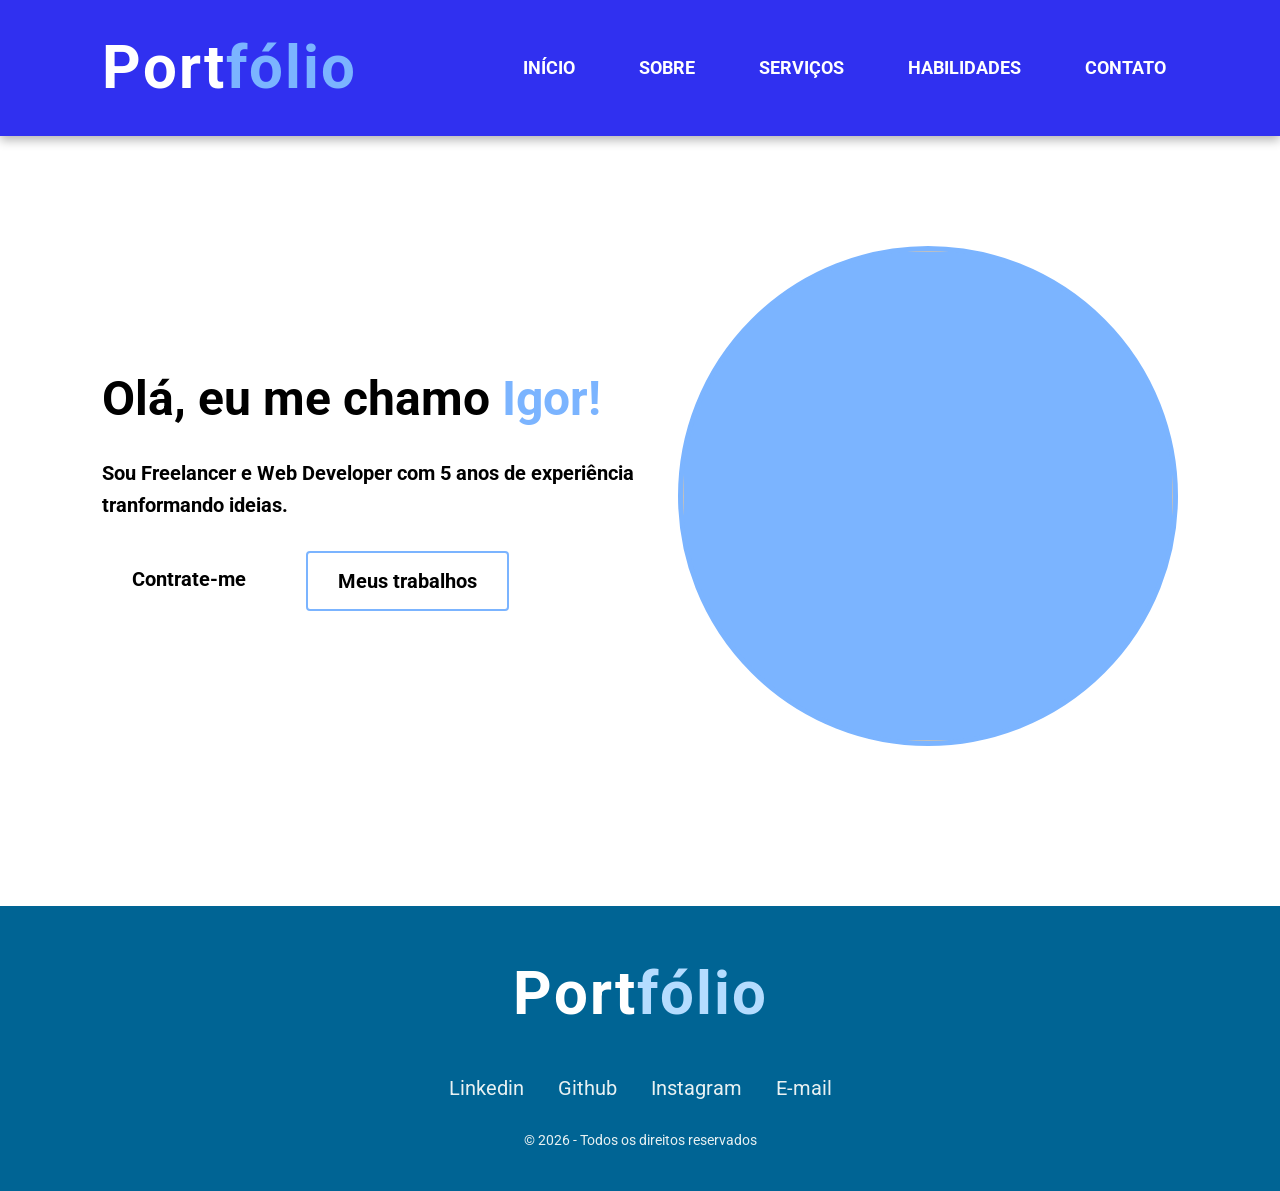
==== index.html @ de59b561 "Commit dia 19/05" ====
<!DOCTYPE html>
<html lang="en">
<head>
    <meta charset="UTF-8">
    <meta name="viewport" content="width=device-width, initial-scale=1.0">
    <title>Igor | Portfólio</title>
     <link rel="stylesheet" href="css/style.css">

    <link rel="preconnect" href="https://fonts.googleapis.com">
    <link rel="preconnect" href="https://fonts.gstatic.com" crossorigin>
    <link href="https://fonts.googleapis.com/css2?family=Roboto:ital,wght@0,100..900;1,100..900&display=swap" rel="stylesheet">
</head>
<body>

    <!-- Cabeçalho com logotipo e navegação -->
     <header>
        <div class="logotipo">Port<span>fólio</span></div> <!-- Logotipo do site -->
        <nav>
            <ul>
                <li><a href="#">Início</a></li> <!-- Link para o tipo de página-->
                <li><a href="#">Sobre</a></li> <!-- Link para a seção sobre-->
                <li><a href="#">Serviços</a></li> <!-- Link para a seção serviços-->
                <li><a href="#">Habilidades</a></li> <!-- Link para a seção skills-->
                <li><a href="#">Contato</a></li> <!-- Link para o formulário de contato-->
            </ul>
        </nav>
     </header>

     <!-- Seção principal da apresentação -->
      <main class="secao-principal">
        <div class="texto-apresentacao">
            <h1>Olá, eu me chamo <span>Igor!</span></h1> <!-- Nome em destaque -->
            <p>Sou Freelancer e Web Developer com 5 anos de experiência tranformando ideias.</p>

            <div class="grupo-botoes">
                <a href="#" class="botao botao-contratar">Contrate-me</a> <!-- Botão de a -->
                <a href="#" class="botao botao-trabalhos">Meus trabalhos</a> <!-- Botão de-->
            </div>
        </div>

        <!-- Área da Imagem de Perfil -->
         <div class="area-imagem">
            <div class="moldura-circular">
                <!-- Imagem de exemplo -->
                 <img src="https://avatars.githubusercontent.com/u/244794971?s=400&u=372a546616df4017fc7b841c891d7dceceb044c5&v=4">
            </div>
         </div>
      </main>

      <!-- Rodapé do Site -->
       <footer>
        <div class="conteudo-rodape">
            <div class="logotipo">Port<span>fólio</span></div> <!-- Repetição da logo no -->
            <div class="navegacao-rodape">
                <a href="#">Linkedin</a> <!-- Link social -->
                <a href="#">Github</a> <!-- Link social -->
                <a href="#">Instagram</a> <!-- Link social -->
                <a href="#">E-mail</a> <!-- Link social -->
            </div> 
        </div>
        <p class="direitos-autorais">&copy; 2026 - Todos os direitos reservados</p>
       </footer>
</body>
</html>
---- css/style.css ----
* {
    margin: 0;
    padding: 0;
    box-sizing: border-box;
    font-family: 'Roboto', Tahoma, Geneva, Verdana, sans-serif;
}

body {
    background-color: rgb(255, 255, 255);
    color: rgb(0, 0, 0);
    line-height: 1.6;
}

header {
    color: rgb(139, 148, 156);
    display: flex;
    justify-content: space-between;
    align-items: center;
    padding: 20px 8%;
    background-color: rgb(48, 48, 240);
    box-shadow: 0 4px 10px rgba(0, 0, 0, 0.3);
    position: sticky;
    top: 0;
    z-index: 1000;
}

.logotipo {
    font-size: 60px;
    font-weight: bold;
    color: white;
    letter-spacing: 2px;
}

.logotipo span {
    color: rgb(123, 180, 255);
}

/* Cor do span do logotipo no footer */
footer .logotipo span {
    color: rgb(180, 220, 255);
}

nav ul {
    list-style: none;
    display: flex;
    gap: 20px;
}

nav ul li {
    margin-left: 20px;
    color: white;
    text-decoration: none;
    font-size: 18px;
    padding: 8px 12px;
    transition: background-color 0.3s, color 0.3s;
}

nav ul li a {
    text-decoration: none;
    color: white;
    font-weight: bold;
    transition: 0.3s;
    text-transform: uppercase;
}

nav ul li a:hover {
    color: rgb(86, 187, 255);
}

.secao-principal {
    display: flex;
    align-items: center;
    justify-content: space-between;
    padding: 60px 8%;
    min-height: 80vh;
}

.secao-principal .conteudo {
    max-width: 600px;
}

.texto-apresentacao {
    font-size: 20px;
    font-weight: bold;
    margin-bottom: 20px;
    color: rgb(0, 0, 0);
}

.texto-apresentacao .saudacao {
    color: rgb(0, 0, 0);
    font-size: 42px;
    font-weight: bold;
    margin-bottom: 10px;
}

.texto-apresentacao h1 {
    font-size: 48px;
    margin-bottom: 20px;
}

.texto-apresentacao h1 span {
    color: rgb(123, 180, 255);
}

.texto-apresentacao p {
    color: rgb(0, 0, 0);
    margin-bottom: 30px;
}

.grupo-botoes {
    display: flex;
    gap: 12px 30px;
    /* padding: 25px removido */
}

.botao {
    padding: 12px 30px;
    transition: 0.3s;
    border-radius: 4px;
    text-decoration: none;
    font-weight: bold;
    display: inline-block;
}

.botao-contratar {
    background-color: rgb(255, 255, 255);
    color: rgb(0, 0, 0);
}

.botao-contratar:hover {
    background-color: rgb(123, 180, 255);
}

.botao-trabalhos {
    background-color: transparent;
    color: rgb(0, 0, 0);
    border: 2px solid rgb(123, 180, 255);
}

.botao-trabalhos:hover {
    color: rgb(0, 0, 0);
}

.area-imagem {
    position: relative;
    width: 500px;
    height: 500px;
}

.moldura-circular {
    width: 500px;
    height: 500px;
    background-color: rgb(123, 180, 255);
    border-radius: 50%;
    overflow: hidden;
    display: flex;
    justify-content: center;
    align-items: center; /* CORRIGIDO: era "flex" que é inválido */
    border: 5px solid rgb(123, 180, 255);
}

.moldura-circular img {
    width: 100%;
    height: 100%;
    object-fit: cover;
    display: block;
}

footer {
    background-color: #006494;
    padding: 40px 8%;
    text-align: center;
    margin-top: 50px;
}

.conteudo-rodape {
    display: flex;
    flex-direction: column;
    align-items: center;
    gap: 15px;
}

.navegacao-rodape {
    margin: 15px 0;
}

.navegacao-rodape a {
    color: #e8f1f2;
    text-decoration: none;
    margin: 0 15px;
    font-size: 20px;
}

.navegacao-rodape a:hover {
    color: #ffffff;
    transition: 0.3s;
}

.direitos-autorais {
    color: #e8f1f2;
    margin-top: 10px;
    font-size: 14px;
}

/* Responsividade — mobile */
@media (max-width: 768px) {

    header {
        flex-direction: column;
        gap: 16px;
        padding: 16px 6%;
        text-align: center;
    }

    .logotipo {
        font-size: 40px;
    }

    nav ul {
        flex-wrap: wrap;
        justify-content: center;
        gap: 8px;
    }

    nav ul li {
        margin-left: 0;
        font-size: 15px;
        padding: 6px 8px;
    }

    .secao-principal {
        flex-direction: column;
        align-items: center;
        text-align: center;
        padding: 40px 6%;
        min-height: auto;
        gap: 40px;
    }

    .texto-apresentacao h1 {
        font-size: 34px;
    }

    .texto-apresentacao .saudacao {
        font-size: 30px;
    }

    .grupo-botoes {
        justify-content: center;
        flex-wrap: wrap;
    }

    .area-imagem {
        width: 280px;
        height: 280px;
    }

    .moldura-circular {
        width: 280px;
        height: 280px;
    }
}

@media (max-width: 400px) {
    .texto-apresentacao h1 {
        font-size: 28px;
    }

    .botao {
        padding: 10px 20px;
        font-size: 14px;
    }
}
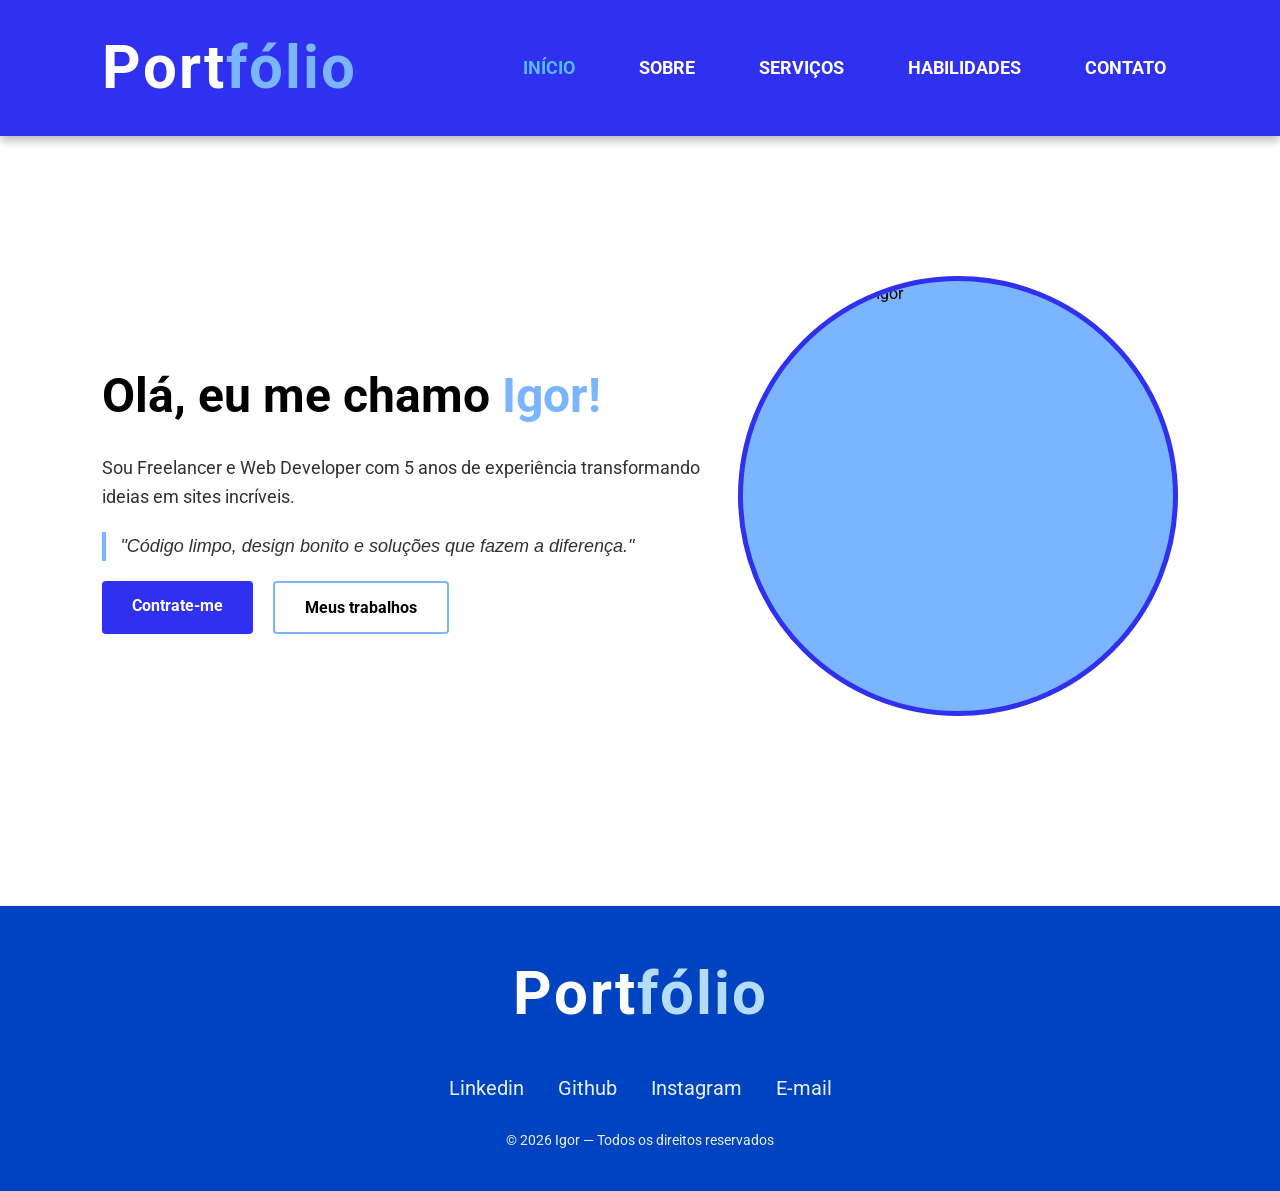
==== commit 86324cfc: "Commit dia 19/05 - parte 2" ====
--- a/index.html
+++ b/index.html
@@ -1,64 +1,59 @@
 <!DOCTYPE html>
-<html lang="en">
+<html lang="pt-BR">
 <head>
     <meta charset="UTF-8">
     <meta name="viewport" content="width=device-width, initial-scale=1.0">
     <title>Igor | Portfólio</title>
-     <link rel="stylesheet" href="css/style.css">
-
+    <link rel="stylesheet" href="css/style.css">
     <link rel="preconnect" href="https://fonts.googleapis.com">
     <link rel="preconnect" href="https://fonts.gstatic.com" crossorigin>
     <link href="https://fonts.googleapis.com/css2?family=Roboto:ital,wght@0,100..900;1,100..900&display=swap" rel="stylesheet">
 </head>
 <body>
 
-    <!-- Cabeçalho com logotipo e navegação -->
-     <header>
-        <div class="logotipo">Port<span>fólio</span></div> <!-- Logotipo do site -->
+    <header>
+        <a href="index.html" class="logotipo">Port<span>fólio</span></a>
         <nav>
             <ul>
-                <li><a href="#">Início</a></li> <!-- Link para o tipo de página-->
-                <li><a href="#">Sobre</a></li> <!-- Link para a seção sobre-->
-                <li><a href="#">Serviços</a></li> <!-- Link para a seção serviços-->
-                <li><a href="#">Habilidades</a></li> <!-- Link para a seção skills-->
-                <li><a href="#">Contato</a></li> <!-- Link para o formulário de contato-->
+                <li><a href="index.html" class="ativo">Início</a></li>
+                <li><a href="sobre.html">Sobre</a></li>
+                <li><a href="servicos.html">Serviços</a></li>
+                <li><a href="habilidades.html">Habilidades</a></li>
+                <li><a href="contato.html">Contato</a></li>
             </ul>
         </nav>
-     </header>
+    </header>
 
-     <!-- Seção principal da apresentação -->
-      <main class="secao-principal">
+    <main class="secao-principal">
         <div class="texto-apresentacao">
-            <h1>Olá, eu me chamo <span>Igor!</span></h1> <!-- Nome em destaque -->
-            <p>Sou Freelancer e Web Developer com 5 anos de experiência tranformando ideias.</p>
-
+            <h1>Olá, eu me chamo <span>Igor!</span></h1>
+            <p>Sou Freelancer e Web Developer com 5 anos de experiência transformando ideias em sites incríveis.</p>
+            <p class="frase-destaque">"Código limpo, design bonito e soluções que fazem a diferença."</p>
             <div class="grupo-botoes">
-                <a href="#" class="botao botao-contratar">Contrate-me</a> <!-- Botão de a -->
-                <a href="#" class="botao botao-trabalhos">Meus trabalhos</a> <!-- Botão de-->
+                <a href="contato.html" class="botao botao-contratar">Contrate-me</a>
+                <a href="servicos.html" class="botao botao-trabalhos">Meus trabalhos</a>
             </div>
         </div>
 
-        <!-- Área da Imagem de Perfil -->
-         <div class="area-imagem">
+        <div class="area-imagem">
             <div class="moldura-circular">
-                <!-- Imagem de exemplo -->
-                 <img src="https://avatars.githubusercontent.com/u/244794971?s=400&u=372a546616df4017fc7b841c891d7dceceb044c5&v=4">
+                <img src="https://avatars.githubusercontent.com/u/244794971?s=400&u=372a546616df4017fc7b841c891d7dceceb044c5&v=4" alt="Foto de perfil de Igor">
             </div>
-         </div>
-      </main>
+        </div>
+    </main>
 
-      <!-- Rodapé do Site -->
-       <footer>
+    <footer>
         <div class="conteudo-rodape">
-            <div class="logotipo">Port<span>fólio</span></div> <!-- Repetição da logo no -->
+            <a href="index.html" class="logotipo">Port<span>fólio</span></a>
             <div class="navegacao-rodape">
-                <a href="#">Linkedin</a> <!-- Link social -->
-                <a href="#">Github</a> <!-- Link social -->
-                <a href="#">Instagram</a> <!-- Link social -->
-                <a href="#">E-mail</a> <!-- Link social -->
-            </div> 
+                <a href="#">Linkedin</a>
+                <a href="#">Github</a>
+                <a href="#">Instagram</a>
+                <a href="#">E-mail</a>
+            </div>
         </div>
-        <p class="direitos-autorais">&copy; 2026 - Todos os direitos reservados</p>
-       </footer>
+        <p class="direitos-autorais">&copy; 2026 Igor — Todos os direitos reservados</p>
+    </footer>
+
 </body>
 </html>
--- a/css/style.css
+++ b/css/style.css
@@ -11,8 +11,8 @@
     line-height: 1.6;
 }
 
+/* ── HEADER ── */
 header {
-    color: rgb(139, 148, 156);
     display: flex;
     justify-content: space-between;
     align-items: center;
@@ -29,44 +29,130 @@
     font-weight: bold;
     color: white;
     letter-spacing: 2px;
+    text-decoration: none;
 }
 
 .logotipo span {
     color: rgb(123, 180, 255);
 }
 
-/* Cor do span do logotipo no footer */
+nav ul {
+    list-style: none;
+    display: flex;
+    gap: 20px;
+}
+
+nav ul li {
+    margin-left: 20px;
+    font-size: 18px;
+    padding: 8px 12px;
+}
+
+nav ul li a {
+    text-decoration: none;
+    color: white;
+    font-weight: bold;
+    transition: 0.3s;
+    text-transform: uppercase;
+}
+
+nav ul li a:hover,
+nav ul li a.ativo {
+    color: rgb(86, 187, 255);
+}
+
+/* ── FOOTER ── */
+footer {
+    background-color: rgb(0, 67, 192);
+    padding: 40px 8%;
+    text-align: center;
+    margin-top: 50px;
+}
+
 footer .logotipo span {
     color: rgb(180, 220, 255);
 }
 
-nav ul {
-    list-style: none;
-    display: flex;
-    gap: 20px;
-}
-
-nav ul li {
-    margin-left: 20px;
-    color: white;
+.conteudo-rodape {
+    display: flex;
+    flex-direction: column;
+    align-items: center;
+    gap: 15px;
+}
+
+.navegacao-rodape {
+    margin: 15px 0;
+}
+
+.navegacao-rodape a {
+    color: #e8f1f2;
     text-decoration: none;
-    font-size: 18px;
-    padding: 8px 12px;
-    transition: background-color 0.3s, color 0.3s;
-}
-
-nav ul li a {
+    margin: 0 15px;
+    font-size: 20px;
+    transition: 0.3s;
+}
+
+.navegacao-rodape a:hover {
+    color: white;
+}
+
+.direitos-autorais {
+    color: #e8f1f2;
+    margin-top: 10px;
+    font-size: 14px;
+}
+
+/* ── TÍTULO DE PÁGINA (usado em todas as páginas) ── */
+.titulo-pagina {
+    text-align: center;
+    font-size: 36px;
+    font-weight: bold;
+    margin-bottom: 10px;
+}
+
+.titulo-pagina span {
+    color: rgb(48, 48, 240);
+}
+
+.subtitulo-pagina {
+    text-align: center;
+    color: rgb(100, 100, 100);
+    font-size: 17px;
+    margin-bottom: 40px;
+}
+
+/* ── BOTÕES ── */
+.botao {
+    padding: 12px 30px;
+    transition: 0.3s;
+    border-radius: 4px;
     text-decoration: none;
-    color: white;
-    font-weight: bold;
-    transition: 0.3s;
-    text-transform: uppercase;
-}
-
-nav ul li a:hover {
-    color: rgb(86, 187, 255);
-}
-
+    font-weight: bold;
+    display: inline-block;
+    font-size: 16px;
+}
+
+.botao-contratar {
+    background-color: rgb(48, 48, 240);
+    color: white;
+}
+
+.botao-contratar:hover {
+    background-color: rgb(30, 30, 200);
+}
+
+.botao-trabalhos {
+    background-color: transparent;
+    color: rgb(0, 0, 0);
+    border: 2px solid rgb(123, 180, 255);
+}
+
+.botao-trabalhos:hover {
+    background-color: rgb(123, 180, 255);
+    color: white;
+}
+
+/* ── INDEX ── */
 .secao-principal {
     display: flex;
     align-items: center;
@@ -75,19 +161,11 @@
     min-height: 80vh;
 }
 
-.secao-principal .conteudo {
+.texto-apresentacao {
     max-width: 600px;
 }
 
-.texto-apresentacao {
-    font-size: 20px;
-    font-weight: bold;
-    margin-bottom: 20px;
-    color: rgb(0, 0, 0);
-}
-
 .texto-apresentacao .saudacao {
-    color: rgb(0, 0, 0);
     font-size: 42px;
     font-weight: bold;
     margin-bottom: 10px;
@@ -103,60 +181,39 @@
 }
 
 .texto-apresentacao p {
-    color: rgb(0, 0, 0);
+    font-size: 18px;
+    color: rgb(50, 50, 50);
+    margin-bottom: 20px;
+}
+
+.frase-destaque {
+    font-style: italic;
+    color: rgb(48, 48, 240);
+    border-left: 4px solid rgb(123, 180, 255);
+    padding-left: 14px;
     margin-bottom: 30px;
 }
 
 .grupo-botoes {
     display: flex;
-    gap: 12px 30px;
-    /* padding: 25px removido */
-}
-
-.botao {
-    padding: 12px 30px;
-    transition: 0.3s;
-    border-radius: 4px;
-    text-decoration: none;
-    font-weight: bold;
-    display: inline-block;
-}
-
-.botao-contratar {
-    background-color: rgb(255, 255, 255);
-    color: rgb(0, 0, 0);
-}
-
-.botao-contratar:hover {
-    background-color: rgb(123, 180, 255);
-}
-
-.botao-trabalhos {
-    background-color: transparent;
-    color: rgb(0, 0, 0);
-    border: 2px solid rgb(123, 180, 255);
-}
-
-.botao-trabalhos:hover {
-    color: rgb(0, 0, 0);
+    gap: 20px;
 }
 
 .area-imagem {
-    position: relative;
-    width: 500px;
-    height: 500px;
+    width: 440px;
+    height: 440px;
 }
 
 .moldura-circular {
-    width: 500px;
-    height: 500px;
+    width: 440px;
+    height: 440px;
     background-color: rgb(123, 180, 255);
     border-radius: 50%;
     overflow: hidden;
     display: flex;
     justify-content: center;
-    align-items: center; /* CORRIGIDO: era "flex" que é inválido */
-    border: 5px solid rgb(123, 180, 255);
+    align-items: center;
+    border: 5px solid rgb(48, 48, 240);
 }
 
 .moldura-circular img {
@@ -166,108 +223,289 @@
     display: block;
 }
 
-footer {
-    background-color: #006494;
-    padding: 40px 8%;
-    text-align: center;
-    margin-top: 50px;
-}
-
-.conteudo-rodape {
-    display: flex;
-    flex-direction: column;
-    align-items: center;
-    gap: 15px;
-}
-
-.navegacao-rodape {
-    margin: 15px 0;
-}
-
-.navegacao-rodape a {
-    color: #e8f1f2;
+/* ── SOBRE ── */
+.secao-sobre {
+    padding: 60px 8%;
+}
+
+.sobre-conteudo {
+    display: flex;
+    gap: 50px;
+    align-items: flex-start;
+}
+
+.sobre-imagem {
+    width: 300px;
+    height: 360px;
+    border-radius: 12px;
+    overflow: hidden;
+    border: 4px solid rgb(123, 180, 255);
+}
+
+.sobre-imagem img {
+    width: 100%;
+    height: 100%;
+    object-fit: cover;
+}
+
+.sobre-texto h2 {
+    font-size: 30px;
+    color: rgb(48, 48, 240);
+    margin-bottom: 6px;
+}
+
+.sobre-texto .cargo {
+    color: rgb(100, 100, 100);
+    margin-bottom: 20px;
+}
+
+.sobre-texto p {
+    color: rgb(50, 50, 50);
+    margin-bottom: 14px;
+    line-height: 1.8;
+}
+
+.sobre-info {
+    background-color: rgb(240, 244, 255);
+    border-radius: 8px;
+    padding: 20px;
+    margin: 20px 0;
+}
+
+.sobre-info p {
+    margin-bottom: 8px;
+}
+
+.sobre-info p strong {
+    color: rgb(48, 48, 240);
+}
+
+/* ── SERVIÇOS ── */
+.secao-servicos {
+    padding: 60px 8%;
+}
+
+.lista-servicos {
+    display: flex;
+    flex-wrap: wrap;
+    gap: 30px;
+    justify-content: center;
+}
+
+.card-servico {
+    background-color: rgb(240, 244, 255);
+    border-radius: 10px;
+    padding: 30px 24px;
+    border-left: 5px solid rgb(48, 48, 240);
+    width: 300px;
+    transition: 0.3s;
+}
+
+.card-servico:hover {
+    box-shadow: 0 8px 20px rgba(48, 48, 240, 0.15);
+}
+
+.card-servico .icone {
+    font-size: 40px;
+    margin-bottom: 12px;
+}
+
+.card-servico h3 {
+    font-size: 20px;
+    color: rgb(48, 48, 240);
+    margin-bottom: 10px;
+}
+
+.card-servico p {
+    font-size: 14px;
+    color: rgb(60, 60, 60);
+    line-height: 1.7;
+    margin-bottom: 14px;
+}
+
+.card-servico .preco {
+    font-size: 18px;
+    font-weight: bold;
+    color: rgb(0, 100, 148);
+}
+
+/* ── HABILIDADES ── */
+.secao-habilidades {
+    padding: 60px 8%;
+}
+
+.habilidades-conteudo {
+    display: flex;
+    gap: 60px;
+    justify-content: center;
+    flex-wrap: wrap;
+}
+
+.coluna h3 {
+    font-size: 22px;
+    color: rgb(48, 48, 240);
+    margin-bottom: 20px;
+    border-bottom: 3px solid rgb(123, 180, 255);
+    padding-bottom: 8px;
+}
+
+.habilidade-item {
+    margin-bottom: 18px;
+}
+
+.habilidade-item p {
+    font-weight: bold;
+    margin-bottom: 6px;
+    font-size: 15px;
+}
+
+.habilidade-item span {
+    font-size: 13px;
+    color: rgb(48, 48, 240);
+    font-weight: normal;
+}
+
+.barra-fundo {
+    width: 300px;
+    background-color: rgb(220, 225, 240);
+    border-radius: 20px;
+    height: 12px;
+}
+
+.barra-progresso {
+    height: 12px;
+    background-color: rgb(48, 48, 240);
+    border-radius: 20px;
+}
+
+.lista-pessoais {
+    list-style: none;
+}
+
+.lista-pessoais li {
+    background-color: rgb(240, 244, 255);
+    border: 2px solid rgb(123, 180, 255);
+    color: rgb(48, 48, 240);
+    padding: 8px 16px;
+    border-radius: 30px;
+    margin-bottom: 10px;
+    font-weight: bold;
+    font-size: 14px;
+    display: inline-block;
+    margin-right: 8px;
+}
+
+/* ── CONTATO ── */
+.secao-contato {
+    padding: 60px 8%;
+}
+
+.contato-conteudo {
+    display: flex;
+    gap: 60px;
+    align-items: flex-start;
+    flex-wrap: wrap;
+}
+
+.info-contato h3 {
+    font-size: 22px;
+    color: rgb(48, 48, 240);
+    margin-bottom: 20px;
+}
+
+.info-contato p {
+    font-size: 15px;
+    color: rgb(50, 50, 50);
+    margin-bottom: 14px;
+}
+
+.info-contato p strong {
+    color: rgb(48, 48, 240);
+    display: block;
+    font-size: 13px;
+    margin-bottom: 2px;
+}
+
+.redes-sociais {
+    margin-top: 30px;
+}
+
+.redes-sociais h4 {
+    color: rgb(48, 48, 240);
+    margin-bottom: 12px;
+}
+
+.redes-sociais a {
+    background-color: rgb(48, 48, 240);
+    color: white;
+    padding: 8px 16px;
+    border-radius: 4px;
     text-decoration: none;
-    margin: 0 15px;
-    font-size: 20px;
-}
-
-.navegacao-rodape a:hover {
-    color: #ffffff;
-    transition: 0.3s;
-}
-
-.direitos-autorais {
-    color: #e8f1f2;
-    margin-top: 10px;
     font-size: 14px;
-}
-
-/* Responsividade — mobile */
-@media (max-width: 768px) {
-
-    header {
-        flex-direction: column;
-        gap: 16px;
-        padding: 16px 6%;
-        text-align: center;
-    }
-
-    .logotipo {
-        font-size: 40px;
-    }
-
-    nav ul {
-        flex-wrap: wrap;
-        justify-content: center;
-        gap: 8px;
-    }
-
-    nav ul li {
-        margin-left: 0;
-        font-size: 15px;
-        padding: 6px 8px;
-    }
-
-    .secao-principal {
-        flex-direction: column;
-        align-items: center;
-        text-align: center;
-        padding: 40px 6%;
-        min-height: auto;
-        gap: 40px;
-    }
-
-    .texto-apresentacao h1 {
-        font-size: 34px;
-    }
-
-    .texto-apresentacao .saudacao {
-        font-size: 30px;
-    }
-
-    .grupo-botoes {
-        justify-content: center;
-        flex-wrap: wrap;
-    }
-
-    .area-imagem {
-        width: 280px;
-        height: 280px;
-    }
-
-    .moldura-circular {
-        width: 280px;
-        height: 280px;
-    }
-}
-
-@media (max-width: 400px) {
-    .texto-apresentacao h1 {
-        font-size: 28px;
-    }
-
-    .botao {
-        padding: 10px 20px;
-        font-size: 14px;
-    }
+    font-weight: bold;
+    margin-right: 8px;
+    display: inline-block;
+    margin-bottom: 8px;
+    transition: 0.3s;
+}
+
+.redes-sociais a:hover {
+    background-color: rgb(123, 180, 255);
+    color: black;
+}
+
+.formulario h3 {
+    font-size: 22px;
+    color: rgb(48, 48, 240);
+    margin-bottom: 20px;
+}
+
+.formulario label {
+    display: block;
+    font-size: 14px;
+    font-weight: bold;
+    color: rgb(50, 50, 50);
+    margin-bottom: 6px;
+}
+
+.formulario input,
+.formulario textarea {
+    width: 400px;
+    padding: 12px 14px;
+    border: 2px solid rgb(200, 210, 240);
+    border-radius: 6px;
+    font-size: 15px;
+    font-family: 'Roboto', sans-serif;
+    background-color: rgb(248, 250, 255);
+    margin-bottom: 16px;
+    outline: none;
+    transition: 0.3s;
+}
+
+.formulario input:focus,
+.formulario textarea:focus {
+    border-color: rgb(48, 48, 240);
+}
+
+.formulario textarea {
+    height: 130px;
+    resize: vertical;
+}
+
+.botao-enviar {
+    width: 400px;
+    padding: 14px;
+    background-color: rgb(48, 48, 240);
+    color: white;
+    border: none;
+    border-radius: 6px;
+    font-size: 16px;
+    font-weight: bold;
+    cursor: pointer;
+    transition: 0.3s;
+    font-family: 'Roboto', sans-serif;
+}
+
+.botao-enviar:hover {
+    background-color: rgb(30, 30, 200);
 }
